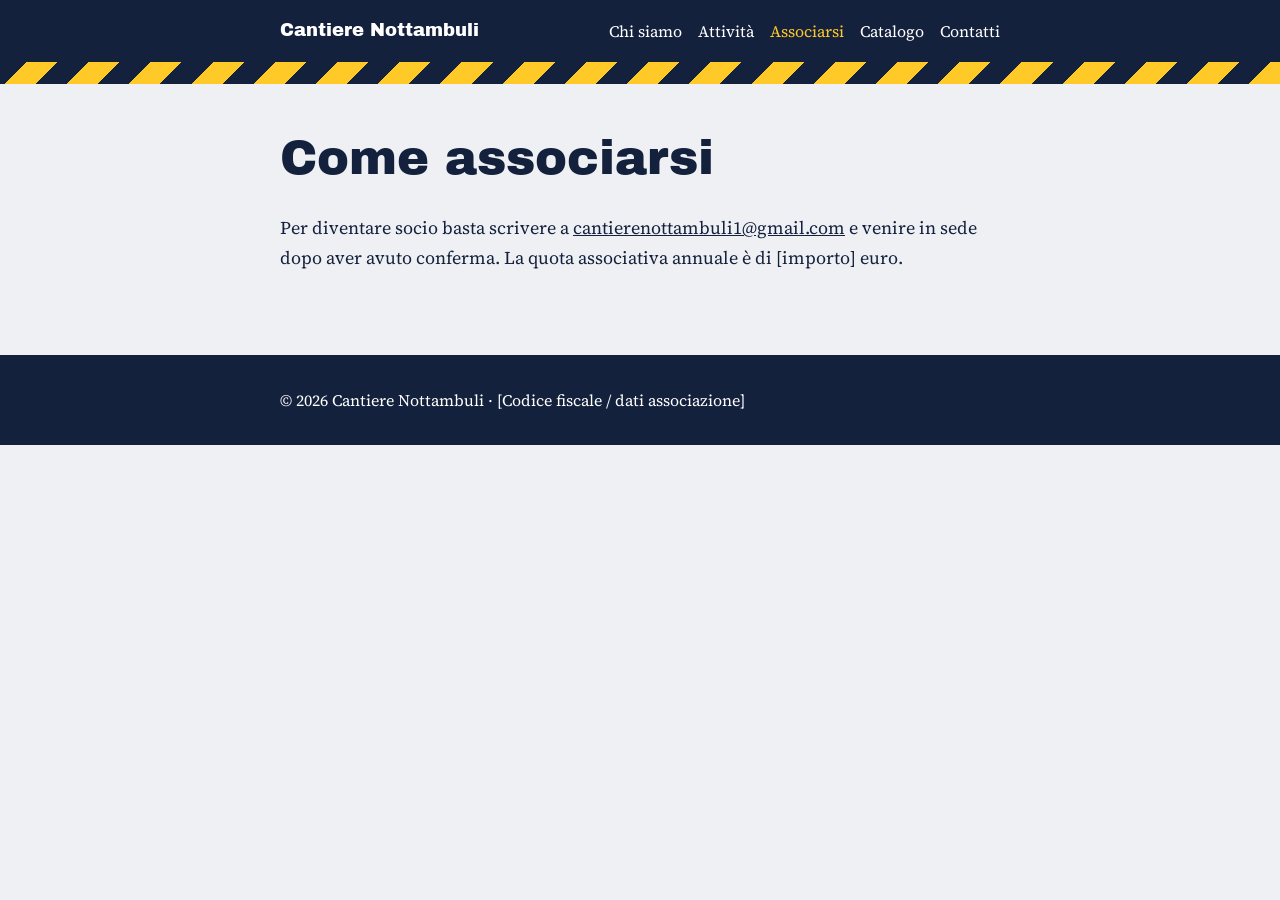
==== associarsi.html @ cb9bd44b "Add files via upload" ====
<!DOCTYPE html>
<html lang="it"><head><meta charset="utf-8"><meta name="viewport" content="width=device-width, initial-scale=1">
<title>Associarsi · Cantiere Nottambuli</title>
<link rel="preconnect" href="https://fonts.googleapis.com"><link rel="preconnect" href="https://fonts.gstatic.com" crossorigin>
<link href="https://fonts.googleapis.com/css2?family=Archivo+Black&family=Source+Serif+4:wght@400;600&display=swap" rel="stylesheet">
<link rel="stylesheet" href="style.css"></head><body>
<header class="top"><div class="wrap"><a class="logo" href="index.html">Cantiere Nottambuli</a><nav aria-label="Menu principale"><a href="chi-siamo.html">Chi siamo</a><a href="attivita.html">Attività</a><a href="associarsi.html" aria-current="page">Associarsi</a><a href="catalogo.html">Catalogo</a><a href="contatti.html">Contatti</a></nav></div></header>
<div class="nastro" aria-hidden="true"></div>
<main><div class="wrap"><h1>Come associarsi</h1>
<p>Per diventare socio basta scrivere a <a href="mailto:cantierenottambuli1@gmail.com">cantierenottambuli1@gmail.com</a> e venire in sede dopo aver avuto conferma. La quota associativa annuale è di [importo] euro.</p></div></main>
<footer><div class="wrap">© 2026 Cantiere Nottambuli · [Codice fiscale / dati associazione]</div></footer></body></html>
---- style.css ----
:root{--carta:#eef0f3;--inchiostro:#14213d;--giallo:#ffc928;--grigio:#4a5568;--bianco:#fff}
*{box-sizing:border-box}html{scroll-behavior:smooth}
body{margin:0;background:var(--carta);color:var(--inchiostro);font-family:"Source Serif 4",Georgia,serif;font-size:1.125rem;line-height:1.65}
h1,h2{font-family:"Archivo Black","Arial Black",Impact,sans-serif;font-weight:400;line-height:1.1;margin:0 0 .6em}
h1{font-size:clamp(2rem,7vw,3rem)}
a{color:var(--inchiostro)}a:focus-visible,button:focus-visible,input:focus-visible,select:focus-visible,textarea:focus-visible{outline:3px solid var(--giallo);outline-offset:3px}
.wrap{max-width:760px;margin:0 auto;padding:0 1.25rem}
main .wrap{padding-top:3rem;padding-bottom:4rem}
header.top{background:var(--inchiostro)}
header.top .wrap{display:flex;flex-wrap:wrap;align-items:center;justify-content:space-between;gap:.5rem 1.5rem;padding-top:1rem;padding-bottom:1rem}
.logo{font-family:"Archivo Black","Arial Black",sans-serif;color:var(--bianco);text-decoration:none}
nav a{color:var(--bianco);text-decoration:none;margin-right:1rem;font-size:1rem}nav a:last-child{margin-right:0}
nav a:hover,nav a[aria-current]{color:var(--giallo)}
.nastro{height:22px;background:repeating-linear-gradient(-45deg,var(--giallo) 0 22px,var(--inchiostro) 22px 44px)}
.hero{padding:2rem 0}.hero h1{font-size:clamp(2.6rem,10vw,5rem)}.hero p{font-size:1.3rem;max-width:34ch}
.btn{display:inline-block;background:var(--giallo);color:var(--inchiostro);font-family:"Archivo Black","Arial Black",sans-serif;font-size:1rem;text-decoration:none;padding:.85rem 1.4rem;border:3px solid var(--inchiostro);cursor:pointer;margin:0 .5rem .5rem 0}
.btn:hover{background:var(--inchiostro);color:var(--giallo)}.alt-btn{background:var(--bianco)}
ul.eventi{list-style:none;margin:1.5rem 0;padding:0}
ul.eventi>li{padding:1rem 0;border-top:2px solid var(--inchiostro)}ul.eventi>li:last-child{border-bottom:2px solid var(--inchiostro)}
ul.eventi strong{display:block;font-family:"Archivo Black","Arial Black",sans-serif;font-weight:400}
ul.eventi a{text-decoration:none;display:block}ul.eventi a:hover strong{text-decoration:underline}
.capo{display:flex;flex-wrap:wrap;align-items:center;gap:.75rem 1.5rem}.capo>div{flex:1 1 200px}
label{font-size:1rem}.campo{display:block;margin:1rem 0}
input,select,textarea{font:inherit;padding:.5rem;border:2px solid var(--inchiostro);background:var(--bianco);color:var(--inchiostro)}
.campo input,.campo textarea{display:block;width:100%;margin-top:.3rem}
input[type=number]{width:5rem}
footer{background:var(--inchiostro);color:var(--bianco);padding:2rem 0;font-size:1rem}
@media (prefers-reduced-motion:reduce){html{scroll-behavior:auto}}
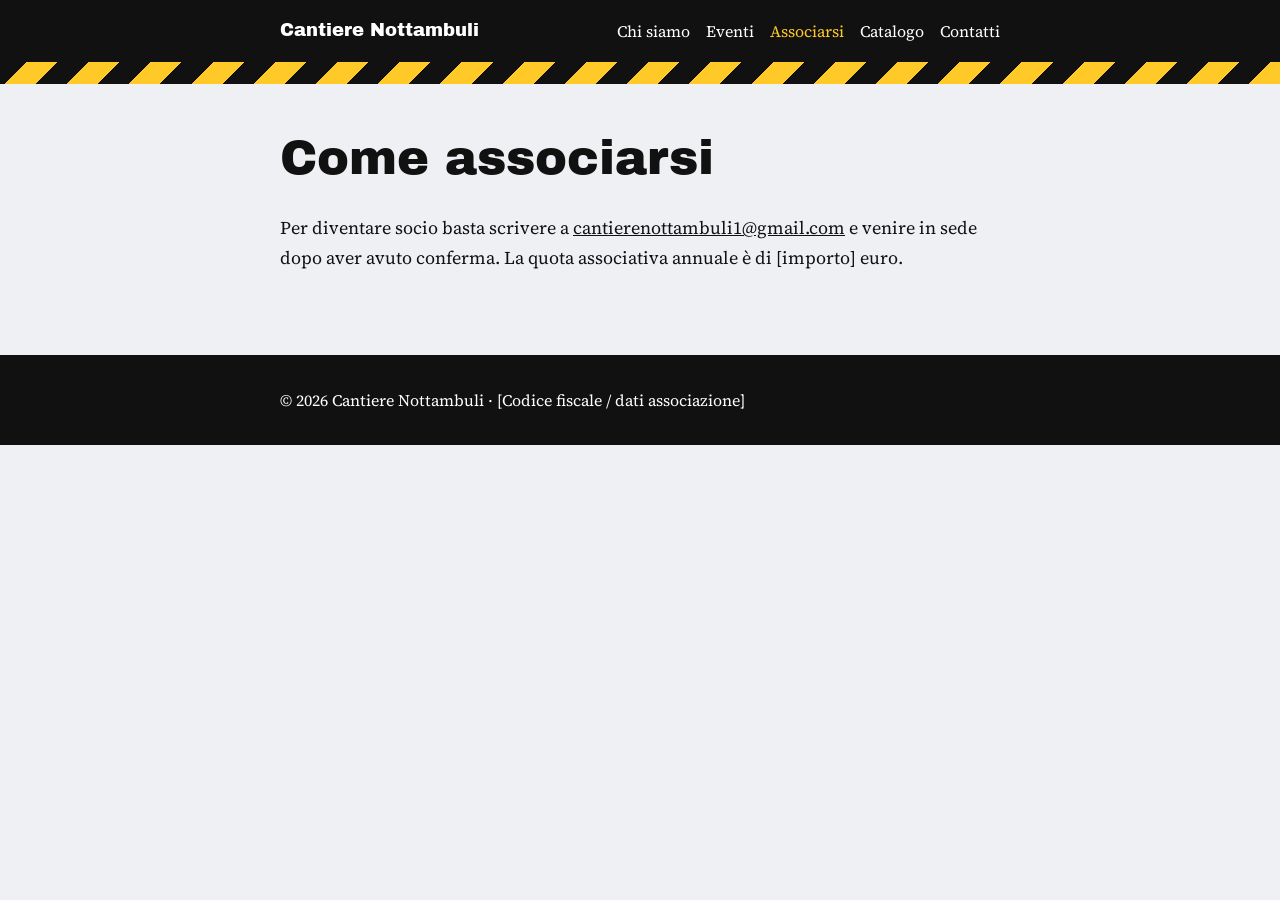
==== commit a8d1359f: "Update associarsi.html" ====
--- a/associarsi.html
+++ b/associarsi.html
@@ -4,8 +4,8 @@
 <link rel="preconnect" href="https://fonts.googleapis.com"><link rel="preconnect" href="https://fonts.gstatic.com" crossorigin>
 <link href="https://fonts.googleapis.com/css2?family=Archivo+Black&family=Source+Serif+4:wght@400;600&display=swap" rel="stylesheet">
 <link rel="stylesheet" href="style.css"></head><body>
-<header class="top"><div class="wrap"><a class="logo" href="index.html">Cantiere Nottambuli</a><nav aria-label="Menu principale"><a href="chi-siamo.html">Chi siamo</a><a href="attivita.html">Attività</a><a href="associarsi.html" aria-current="page">Associarsi</a><a href="catalogo.html">Catalogo</a><a href="contatti.html">Contatti</a></nav></div></header>
+<header class="top"><div class="wrap"><a class="logo" href="index.html">Cantiere Nottambuli</a><nav aria-label="Menu principale"><a href="chi-siamo.html">Chi siamo</a><a href="attivita.html">Eventi</a><a href="associarsi.html" aria-current="page">Associarsi</a><a href="catalogo.html">Catalogo</a><a href="contatti.html">Contatti</a></nav></div></header>
 <div class="nastro" aria-hidden="true"></div>
 <main><div class="wrap"><h1>Come associarsi</h1>
 <p>Per diventare socio basta scrivere a <a href="mailto:cantierenottambuli1@gmail.com">cantierenottambuli1@gmail.com</a> e venire in sede dopo aver avuto conferma. La quota associativa annuale è di [importo] euro.</p></div></main>
-<footer><div class="wrap">© 2026 Cantiere Nottambuli · [Codice fiscale / dati associazione]</div></footer></body></html>+<footer><div class="wrap">© 2026 Cantiere Nottambuli · [Codice fiscale / dati associazione]</div></footer></body></html>
--- a/style.css
+++ b/style.css
@@ -1,5 +1,5 @@
 
-:root{--carta:#eef0f3;--inchiostro:#14213d;--giallo:#ffc928;--grigio:#4a5568;--bianco:#fff}
+:root{--carta:#eef0f3;--inchiostro:#111111;--giallo:#ffc928;--grigio:#4a5568;--bianco:#fff}
 *{box-sizing:border-box}html{scroll-behavior:smooth}
 body{margin:0;background:var(--carta);color:var(--inchiostro);font-family:"Source Serif 4",Georgia,serif;font-size:1.125rem;line-height:1.65}
 h1,h2{font-family:"Archivo Black","Arial Black",Impact,sans-serif;font-weight:400;line-height:1.1;margin:0 0 .6em}
@@ -27,3 +27,6 @@
 input[type=number]{width:5rem}
 footer{background:var(--inchiostro);color:var(--bianco);padding:2rem 0;font-size:1rem}
 @media (prefers-reduced-motion:reduce){html{scroll-behavior:auto}}
+nav{display:flex;flex-wrap:wrap;gap:.4rem 1rem}
+nav a{margin-right:0}
+main{overflow-wrap:anywhere}
